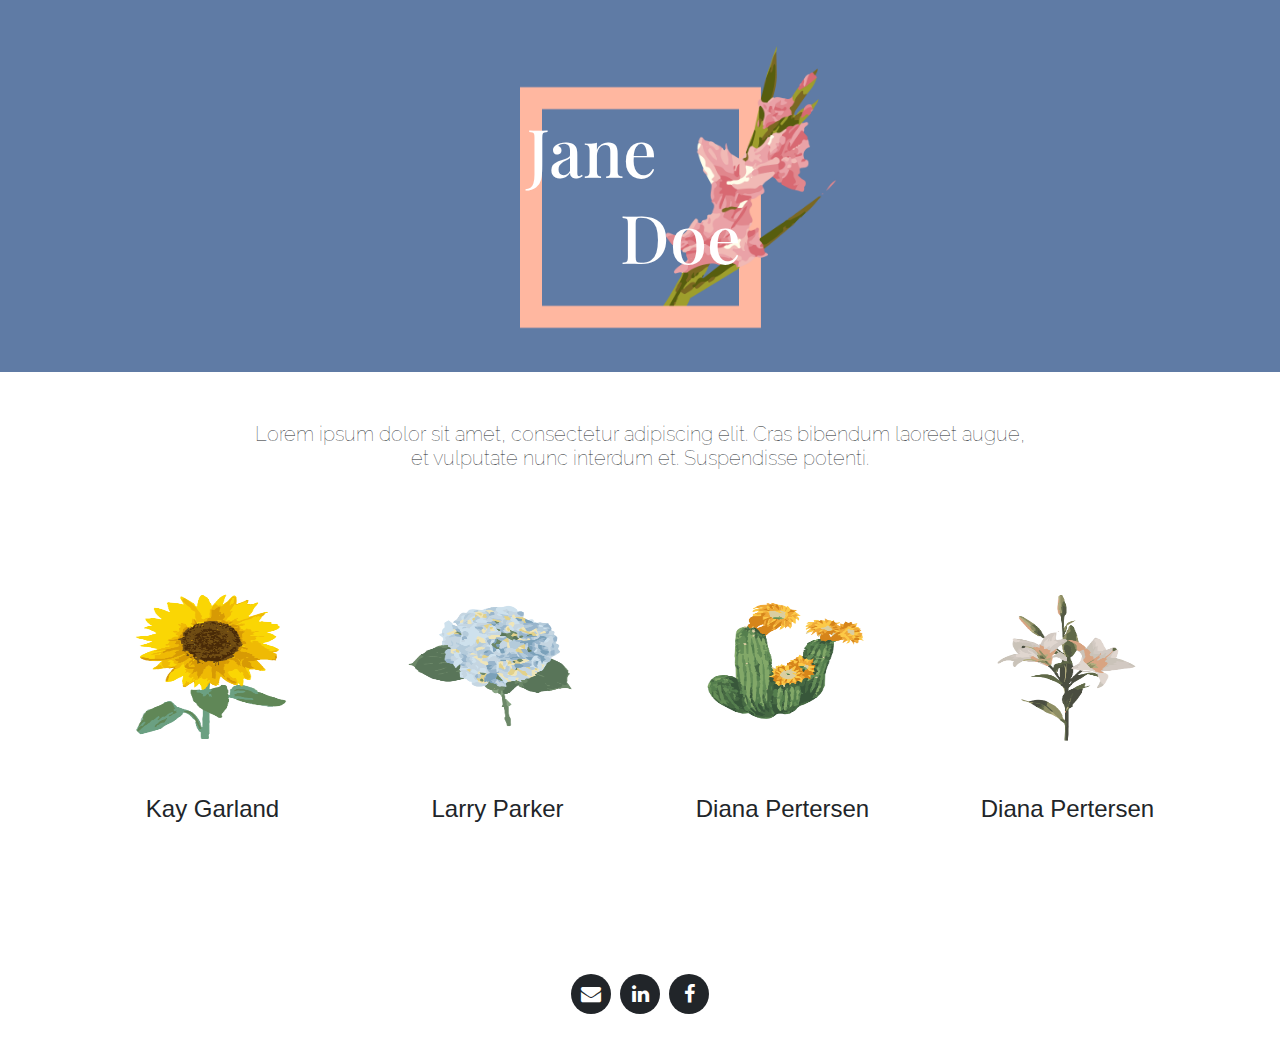
==== index.html @ bb67fc33 "home page struct" ====
<!DOCTYPE html>
<html lang="en">

  <head>

    <meta charset="utf-8">
    <meta name="viewport" content="width=device-width, initial-scale=1, shrink-to-fit=no">
    <meta name="description" content="">
    <meta name="author" content="">

    <title>Jane Doe</title>

    <!-- Bootstrap core CSS -->
    <link href="vendor/bootstrap/css/bootstrap.min.css" rel="stylesheet">

    <!-- Custom fonts for this template -->
    <link href="vendor/font-awesome/css/font-awesome.min.css" rel="stylesheet" type="text/css">
    <link href="https://fonts.googleapis.com/css?family=Raleway:300,400|Playfair+Display:400,700" rel ="stylesheet">

    <!-- Custom styles for this template -->
    <link href="css/main.css" rel="stylesheet">

  </head>

  <body id="page-top">

    <!-- Navigation
    <nav class="navbar navbar-expand-lg navbar-dark fixed-top" id="mainNav">
      <div class="container">
        <a class="navbar-brand js-scroll-trigger" href="#page-top">Shalandy Zhang</a>
        <button class="navbar-toggler navbar-toggler-right" type="button" data-toggle="collapse" data-target="#navbarResponsive" aria-controls="navbarResponsive" aria-expanded="false" aria-label="Toggle navigation">
          Menu
          <i class="fa fa-bars"></i>
        </button>
        <div class="collapse navbar-collapse" id="navbarResponsive">
          <ul class="navbar-nav text-uppercase ml-auto">
            <li class="nav-item">
              <a class="nav-link js-scroll-trigger" href="skills.html">Skills</a>
            </li>
            <li class="nav-item">
              <a class="nav-link js-scroll-trigger" href="#portfolio">Projects</a>
            </li>
            <li class="nav-item">
              <a class="nav-link js-scroll-trigger" href="#about">About</a>
            </li>
            <li class="nav-item">
              <a class="nav-link js-scroll-trigger" href="#team">Team</a>
            </li>
            <li class="nav-item">
              <a class="nav-link js-scroll-trigger" href="#contact">Contact</a>
            </li>
          </ul>
        </div>
      </div>
    </nav>
  -->

    <!-- Header -->
    <header class="masthead">
      <div class="container">
        <!--<div class="logo">
          <img class="img-fluid" src="img/mylogo.png" alt="">
        </div> -->
        <div class="intro-text flower_box home">
          <div class="intro-heading">Jane</div>
          <div class="intro-heading">&nbsp; &nbsp; &nbsp; &nbsp; &nbsp; &nbsp;Doe</div>
        </div>
      </div>
    </header>

    <!-- Main Nav -->
    <section id="main_nav">
      <div class="container">
        <div class="row">
          <div class="col-lg-12 text-center">
            <h3 class="section-subheading">Lorem ipsum dolor sit amet, consectetur adipiscing elit.
              Cras bibendum laoreet augue, </br> et vulputate nunc interdum et. Suspendisse potenti.</h3>
          </div>
        </div>
        <div class="row">
          <div class="col-sm-3">
            <div class="team-member">
              <img class="mx-auto rounded-circle" src="img/flower/about.png" alt="">
              <h4>Kay Garland</h4>
            </div>
          </div>
          <div class="col-sm-3">
            <div class="team-member">
              <img class="mx-auto rounded-circle" src="img/flower/projects.png" alt="">
              <h4>Larry Parker</h4>
            </div>
          </div>
          <div class="col-sm-3">
            <div class="team-member">
              <img class="mx-auto rounded-circle" src="img/flower/gallery.png" alt="">
              <h4>Diana Pertersen</h4>
            </div>
          </div>
          <div class="col-sm-3">
            <div class="team-member">
              <img class="mx-auto rounded-circle" src="img/flower/contact.png" alt="">
              <h4>Diana Pertersen</h4>
            </div>
          </div>
        </div>
      </div>
    </section>

    <!-- Footer Social -->
    <section>
      <div class="container">
        <div class="row">
          <div class="col-lg-12 text-center">
            <ul class="list-inline social-buttons">
              <li class="list-inline-item">
                <a href="mailto:shalandy@berkeley.edu?">
                  <i class="fa fa-envelope"></i>
                </a>
              </li>
              <li class="list-inline-item">
                <a href="https://www.linkedin.com/in/shalandy-zhang/">
                  <i class="fa fa-linkedin"></i>
                </a>
              </li>
              <li class="list-inline-item">
                <a href="https://www.facebook.com/shalandy.zhang">
                  <i class="fa fa-facebook"></i>
                </a>
              </li>
            </ul>
        </div>
      </div>
    </section>



    <!-- Bootstrap core JavaScript -->
    <script src="vendor/jquery/jquery.min.js"></script>
    <script src="vendor/bootstrap/js/bootstrap.bundle.min.js"></script>

    <!-- Plugin JavaScript -->
    <script src="vendor/jquery-easing/jquery.easing.min.js"></script>

    <!-- Custom scripts -->
    <script src="js/agency.min.js"></script>

  </body>

</html>
---- css/main.css ----
body {
  overflow-x: hidden; }

p {
  line-height: 1.75; }

a {
  color: #fed136; }
  a:hover {
    color: #fec503; }

.text-primary {
  color: #fed136 !important; }

h1,
h2,
h3,
h4,
h5,
h6 {
  font-weight: 70;
  font-family: 'Montserrat', 'Helvetica Neue', Helvetica, Arial, sans-serif; }

section {
  padding: 10px 0; }
  section h2.section-heading {
    font-size: 40px;
    margin-top: 0;
    font-family: 'Raleway', sans-serif;
    margin-bottom: 15px; }
  section h3.section-subheading {
    font-size: 20px;
    font-weight: 100;
    margin-bottom: 75px;
    text-transform: none;
    font-family: 'Raleway', sans-serif; }

@media (min-width: 768px) {
  section {
    padding: 50px 0; } }

.btn {
  font-family: 'Roboto', sans-serif;
  font-weight: 500; }

.btn-xl {
  font-size: 18px;
  padding: 20px 40px; }

.btn-med {
  font-size: 18px;
  padding: 20px 25px; }

.btn-primary {
  background-color: #fed136;
  border-color: #fed136; }
  .btn-primary:active, .btn-primary:focus, .btn-primary:hover {
    background-color: #fec810 !important;
    border-color: #fec810 !important;
    color: white; }
  .btn-primary:active, .btn-primary:focus {
    box-shadow: 0 0 0 0.2rem rgba(254, 209, 55, 0.5) !important; }

.btn-blue {
  background-color: #00c9c6;
  border-color: #00c9c6;
  color: white;}
  .btn-blue:active, .btn-blue:focus, .btn-blue:hover {
    background-color: #00b5b2 !important;
    border-color: #00b5b2 !important;
    color: white; }
  .btn-blue:active, .btn-bul:focus {
    box-shadow: 0 0 0 0.2rem rgba(254, 209, 55, 0.5) !important; }

::-moz-selection {
  background: #fed136;
  text-shadow: none; }

::selection {
  background: #fed136;
  text-shadow: none; }

img::selection {
  background: transparent; }

img::-moz-selection {
  background: transparent; }

body {
  -webkit-tap-highlight-color: #fed136; }

#mainNav {
  background-color: #c1dbea; }
  #mainNav .navbar-toggler {
    font-size: 14px;
    right: 0;
    padding: 13px;
    text-transform: uppercase;
    color: black;
    border: 0;
    background-color: #c1dbea;
    font-family: 'Montserrat', 'Helvetica Neue', Helvetica, Arial, sans-serif; }
  #mainNav .navbar-brand {
    color: black;
    font-family: 'Montserrat', 'Helvetica Neue', Helvetica, Arial, sans-serif; }
    #mainNav .navbar-brand.active, #mainNav .navbar-brand:active, #mainNav .navbar-brand:focus, #mainNav .navbar-brand:hover {
      color: white; }
  #mainNav .navbar-nav .nav-item .nav-link {
    font-size: 90%;
    font-weight: 400;
    padding: 0.75em 0;
    letter-spacing: 1px;
    color: black;
    font-family: 'Montserrat', 'Helvetica Neue', Helvetica, Arial, sans-serif; }
    #mainNav .navbar-nav .nav-item .nav-link.active, #mainNav .navbar-nav .nav-item .nav-link:hover {
      color: white; }

@media (min-width: 992px) {
  #mainNav {
    padding-top: 25px;
    padding-bottom: 25px;
    -webkit-transition: padding-top 0.3s, padding-bottom 0.3s;
    -moz-transition: padding-top 0.3s, padding-bottom 0.3s;
    transition: padding-top 0.3s, padding-bottom 0.3s;
    border: none;
    background-color: transparent; }
    #mainNav .navbar-brand {
      font-size: 1.75em;
      -webkit-transition: all 0.3s;
      -moz-transition: all 0.3s;
      transition: all 0.3s; }
    #mainNav .navbar-nav .nav-item .nav-link {
      padding: 1.5em 1.4em !important; }
    #mainNav.navbar-shrink {
      padding-top: 0;
      padding-bottom: 0;
      background-color: #c1dbea; }
      #mainNav.navbar-shrink .navbar-brand {
        font-size: 1.25em;
        padding: 12px 0; } }

header.masthead {
  text-align: center;
  color: white;
  background-color: #5F7BA5;
  /*background-image: url("../img/header-bg.jpg");*/
  background-repeat: no-repeat;
  background-attachment: scroll;
  background-position: center center;
  -webkit-background-size: cover;
  -moz-background-size: cover;
  -o-background-size: cover;
  background-size: cover; }
  header.masthead .logo {
    padding-top: 75px; }
  header.masthead .intro-text {
    padding-left: 50px;
    padding-right: 50px; }
    header.masthead .intro-text .intro-lead-in {
      background-color: white;
      font-size: 15px;
      font-weight: 300;
      line-height: 17px;
      margin-top: 20px;
      margin-bottom: 25px;
      font-family: 'Roboto', sans-serif; }
    header.masthead .intro-text .intro-heading {
      font-size: 25px;
      line-height: 50px;
      font-family: 'Playfair Display', serif;
      font-weight: 500;
      padding-right: 11rem;
      padding-top: 1rem; }

      @media (min-width: 768px) {
        header.masthead .logo {
          padding-left: 200px;
          padding-right: 200px;
          padding-top: 150px; }
        header.masthead .intro-text {
          padding-left: 150px;
          padding-right: 150px;
          padding-top: 80px;
          padding-bottom: 80px; }
          header.masthead .intro-text .intro-lead-in {
            font-size: 24px;
            line-height: 30px;
            margin-bottom: 25px;
            font-family: 'Roboto', sans-serif; }
          header.masthead .intro-text .intro-heading {
            font-size: 42px;
            line-height: 50px; }
          header.masthead .intro-text .social {
            padding: 25px 0;
            text-align: center;
            }
          }

@media (min-width: 1000px) {
  header.masthead .logo {
    padding-left: 200px;
    padding-right: 200px;
    padding-top: 150px; }
  header.masthead .intro-text {
    padding-top: 100px;
    padding-bottom: 100px;
    padding-left: 100px;
    padding-right: 100px; }
    header.masthead .intro-text .intro-lead-in {
      font-size: 24px;
      font-weight: 100px;
      line-height: 30px;
      margin-bottom: 25px;
      font-family: 'Roboto', sans-serif; }
    header.masthead .intro-text .intro-heading {
      font-size: 67px;
      line-height: 70px; }
    header.masthead .intro-text .social {
      padding: 25px 0;
      text-align: center;
      padding-right: 100px;
      }}

.flower_box {
  background-repeat: no-repeat;
  background-attachment: scroll;
  background-position: center center;
  background-size: 20rem;
  margin-left: 5rem;
}

.home  {
    background-image: url("../img/box/home.png");
}
#portfolio .portfolio-item {
  right: 0;
  margin: 0 0 15px; }
  #portfolio .portfolio-item .portfolio-link {
    position: relative;
    display: block;
    max-width: 400px;
    margin: 0 auto;
    cursor: pointer; }
    #portfolio .portfolio-item .portfolio-link .portfolio-hover {
      position: absolute;
      width: 100%;
      height: 100%;
      -webkit-transition: all ease 0.5s;
      -moz-transition: all ease 0.5s;
      transition: all ease 0.5s;
      opacity: 0;
      background: rgba(254, 209, 54, 0.9); }
      #portfolio .portfolio-item .portfolio-link .portfolio-hover:hover {
        opacity: 1; }
      #portfolio .portfolio-item .portfolio-link .portfolio-hover .portfolio-hover-content {
        font-size: 20px;
        position: absolute;
        top: 50%;
        width: 100%;
        height: 20px;
        margin-top: -12px;
        text-align: center;
        color: white; }
        #portfolio .portfolio-item .portfolio-link .portfolio-hover .portfolio-hover-content i {
          margin-top: -12px; }
        #portfolio .portfolio-item .portfolio-link .portfolio-hover .portfolio-hover-content h3,
        #portfolio .portfolio-item .portfolio-link .portfolio-hover .portfolio-hover-content h4 {
          margin: 0; }
  #portfolio .portfolio-item .portfolio-caption {
    max-width: 400px;
    margin: 0 auto;
    padding: 25px;
    text-align: center;
    background-color: #fff; }
    #portfolio .portfolio-item .portfolio-caption h4 {
      margin: 0;
      text-transform: none; }
    #portfolio .portfolio-item .portfolio-caption p {
      font-size: 16px;
      font-style: italic;
      margin: 0;
      font-family: 'Droid Serif', 'Helvetica Neue', Helvetica, Arial, sans-serif; }

#portfolio * {
  z-index: 2; }

@media (min-width: 767px) {
  #portfolio .portfolio-item {
    margin: 0 0 30px; } }

.portfolio-modal {
  padding-right: 0px !important; }
  .portfolio-modal .modal-dialog {
    margin: 1rem;
    max-width: 100vw; }
  .portfolio-modal .modal-content {
    padding: 100px 0;
    text-align: center; }
    .portfolio-modal .modal-content h2 {
      font-size: 3em;
      margin-bottom: 15px; }
    .portfolio-modal .modal-content p {
      margin-bottom: 30px; }
    .portfolio-modal .modal-content p.item-intro {
      font-size: 16px;
      font-style: italic;
      margin: 20px 0 30px;
      font-family: 'Droid Serif', 'Helvetica Neue', Helvetica, Arial, sans-serif; }
    .portfolio-modal .modal-content ul.list-inline {
      margin-top: 0;
      margin-bottom: 30px; }
    .portfolio-modal .modal-content img {
      margin-bottom: 30px; }
    .portfolio-modal .modal-content button {
      cursor: pointer; }
  .portfolio-modal .close-modal {
    position: absolute;
    top: 25px;
    right: 25px;
    width: 75px;
    height: 75px;
    cursor: pointer;
    background-color: transparent; }
    .portfolio-modal .close-modal:hover {
      opacity: 0.3; }
    .portfolio-modal .close-modal .lr {
      /* Safari and Chrome */
      z-index: 1051;
      width: 1px;
      height: 75px;
      margin-left: 35px;
      /* IE 9 */
      -webkit-transform: rotate(45deg);
      -ms-transform: rotate(45deg);
      transform: rotate(45deg);
      background-color: #212529; }
      .portfolio-modal .close-modal .lr .rl {
        /* Safari and Chrome */
        z-index: 1052;
        width: 1px;
        height: 75px;
        /* IE 9 */
        -webkit-transform: rotate(90deg);
        -ms-transform: rotate(90deg);
        transform: rotate(90deg);
        background-color: #212529; }

.timeline {
  position: relative;
  padding: 0;
  list-style: none; }
  .timeline:before {
    position: absolute;
    top: 0;
    bottom: 0;
    left: 40px;
    width: 2px;
    margin-left: -1.5px;
    content: '';
    background-color: #e9ecef; }
  .timeline > li {
    position: relative;
    min-height: 50px;
    margin-bottom: 50px; }
    .timeline > li:after, .timeline > li:before {
      display: table;
      content: ' '; }
    .timeline > li:after {
      clear: both; }
    .timeline > li .timeline-panel {
      position: relative;
      float: right;
      width: 100%;
      padding: 0 20px 0 100px;
      text-align: left; }
      .timeline > li .timeline-panel:before {
        right: auto;
        left: -15px;
        border-right-width: 15px;
        border-left-width: 0; }
      .timeline > li .timeline-panel:after {
        right: auto;
        left: -14px;
        border-right-width: 14px;
        border-left-width: 0; }
    .timeline > li .timeline-image {
      position: absolute;
      z-index: 100;
      left: 0;
      width: 80px;
      height: 80px;
      margin-left: 0;
      text-align: center;
      color: white;
      border: 7px solid #e9ecef;
      border-radius: 100%;
      background-color: #fed136; }
      .timeline > li .timeline-image h4 {
        font-size: 10px;
        line-height: 14px;
        margin-top: 12px; }
    .timeline > li.timeline-inverted > .timeline-panel {
      float: right;
      padding: 0 20px 0 100px;
      text-align: left; }
      .timeline > li.timeline-inverted > .timeline-panel:before {
        right: auto;
        left: -15px;
        border-right-width: 15px;
        border-left-width: 0; }
      .timeline > li.timeline-inverted > .timeline-panel:after {
        right: auto;
        left: -14px;
        border-right-width: 14px;
        border-left-width: 0; }
    .timeline > li:last-child {
      margin-bottom: 0; }
  .timeline .timeline-heading h4 {
    margin-top: 0;
    color: inherit; }
    .timeline .timeline-heading h4.subheading {
      text-transform: none; }
  .timeline .timeline-body > ul,
  .timeline .timeline-body > p {
    margin-bottom: 0; }

@media (min-width: 768px) {
  .timeline:before {
    left: 50%; }
  .timeline > li {
    min-height: 100px;
    margin-bottom: 100px; }
    .timeline > li .timeline-panel {
      float: left;
      width: 41%;
      padding: 0 20px 20px 30px;
      text-align: right; }
    .timeline > li .timeline-image {
      left: 50%;
      width: 100px;
      height: 100px;
      margin-left: -50px; }
      .timeline > li .timeline-image h4 {
        font-size: 13px;
        line-height: 18px;
        margin-top: 16px; }
    .timeline > li.timeline-inverted > .timeline-panel {
      float: right;
      padding: 0 30px 20px 20px;
      text-align: left; } }

@media (min-width: 992px) {
  .timeline > li {
    min-height: 150px; }
    .timeline > li .timeline-panel {
      padding: 0 20px 20px; }
    .timeline > li .timeline-image {
      width: 150px;
      height: 150px;
      margin-left: -75px; }
      .timeline > li .timeline-image h4 {
        font-size: 18px;
        line-height: 26px;
        margin-top: 30px; }
    .timeline > li.timeline-inverted > .timeline-panel {
      padding: 0 20px 20px; } }

@media (min-width: 1200px) {
  .timeline > li {
    min-height: 170px; }
    .timeline > li .timeline-panel {
      padding: 0 20px 20px 100px; }
    .timeline > li .timeline-image {
      width: 170px;
      height: 170px;
      margin-left: -85px; }
      .timeline > li .timeline-image h4 {
        margin-top: 40px; }
    .timeline > li.timeline-inverted > .timeline-panel {
      padding: 0 100px 20px 20px; } }

.team-member {
  margin-bottom: 50px;
  text-align: center; }
  .team-member img {
    width: 225px;
    height: 225px;
    border: 7px solid #fff; }
  .team-member h4 {
    margin-top: 25px;
    margin-bottom: 0;
    text-transform: none; }
  .team-member p {
    margin-top: 0; }

section#contact {
  background-color: #c1dbea;
  /*background-image: url("../img/map-image.png"); */
  background-repeat: no-repeat;
  background-position: center; }
  section#contact .section-heading {
    color: #fff; }
  section#contact .form-group {
    margin-bottom: 25px; }
    section#contact .form-group input,
    section#contact .form-group textarea {
      padding: 20px; }
    section#contact .form-group input.form-control {
      height: auto; }
    section#contact .form-group textarea.form-control {
      height: 248px; }
  section#contact .form-control:focus {
    border-color: #fed136;
    box-shadow: none; }
  section#contact ::-webkit-input-placeholder {
    font-weight: 700;
    color: #ced4da;
    font-family: 'Montserrat', 'Helvetica Neue', Helvetica, Arial, sans-serif; }
  section#contact :-moz-placeholder {
    font-weight: 700;
    color: #ced4da;
    /* Firefox 18- */
    font-family: 'Montserrat', 'Helvetica Neue', Helvetica, Arial, sans-serif; }
  section#contact ::-moz-placeholder {
    font-weight: 700;
    color: #ced4da;
    /* Firefox 19+ */
    font-family: 'Montserrat', 'Helvetica Neue', Helvetica, Arial, sans-serif; }
  section#contact :-ms-input-placeholder {
    font-weight: 700;
    color: #ced4da;
    font-family: 'Montserrat', 'Helvetica Neue', Helvetica, Arial, sans-serif; }

footer {
  padding: 25px 0;
  text-align: center; }
  footer span.copyright {
    font-size: 90%;
    line-height: 40px;
    text-transform: none;
    font-family: 'Montserrat', 'Helvetica Neue', Helvetica, Arial, sans-serif; }
  footer ul.quicklinks {
    font-size: 90%;
    line-height: 40px;
    margin-bottom: 0;
    text-transform: none;
    font-family: 'Montserrat', 'Helvetica Neue', Helvetica, Arial, sans-serif; }

ul.social-buttons {
  margin-bottom: 0; }
  ul.social-buttons li a {
    font-size: 20px;
    line-height: 40px;
    display: block;
    width: 40px;
    height: 40px;
    -webkit-transition: all 0.3s;
    -moz-transition: all 0.3s;
    transition: all 0.3s;
    color: white;
    border-radius: 100%;
    outline: none;
    background-color: #212529; }
    ul.social-buttons li a:active, ul.social-buttons li a:focus, ul.social-buttons li a:hover {
      background-color: #fed136; }
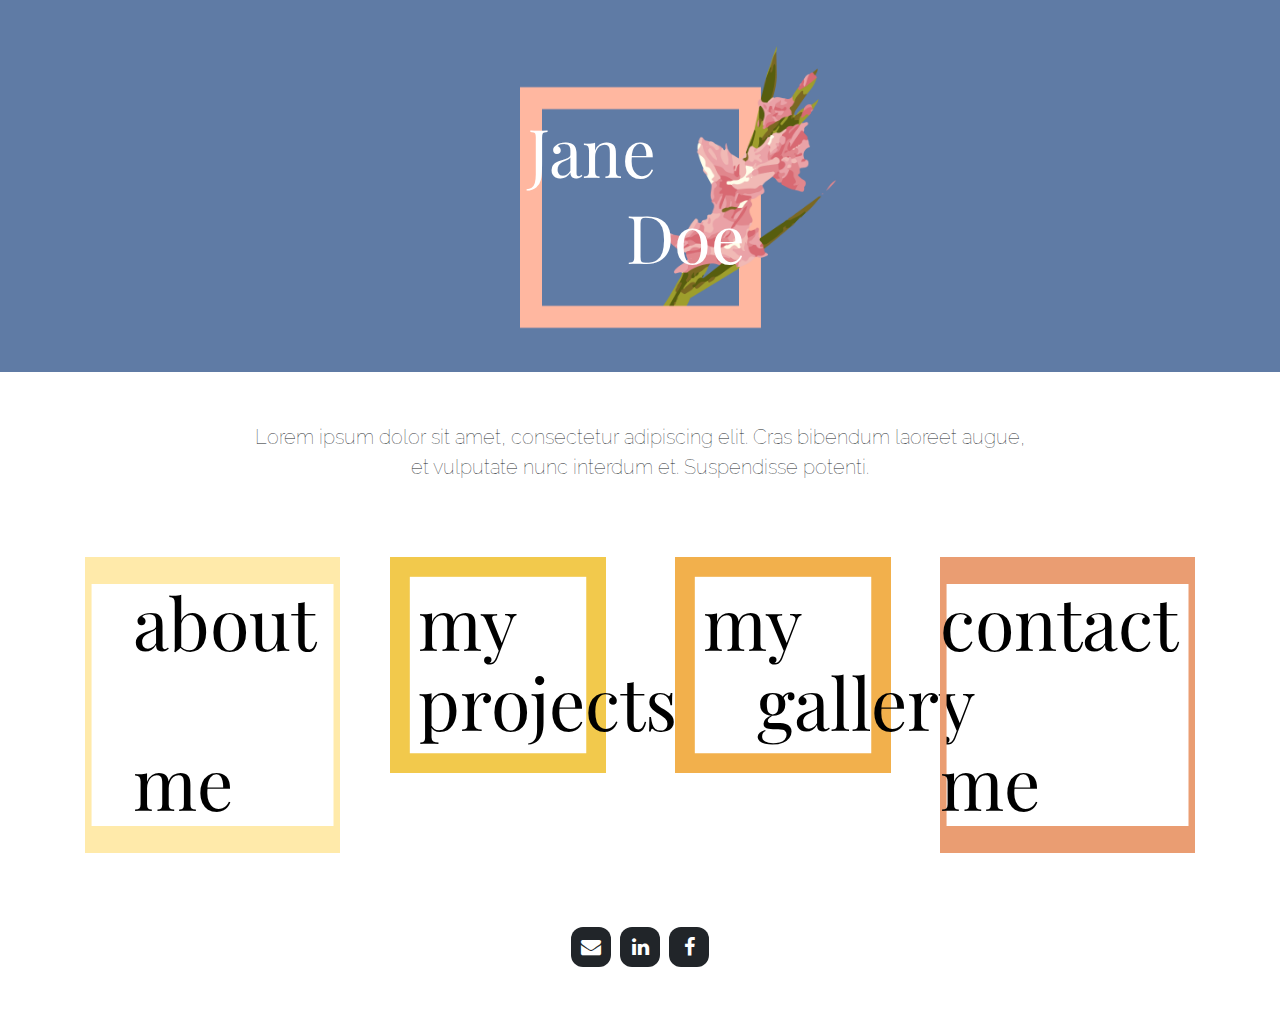
==== commit 7096c1b5: "flower hover in home" ====
--- a/index.html
+++ b/index.html
@@ -24,37 +24,6 @@
 
   <body id="page-top">
 
-    <!-- Navigation
-    <nav class="navbar navbar-expand-lg navbar-dark fixed-top" id="mainNav">
-      <div class="container">
-        <a class="navbar-brand js-scroll-trigger" href="#page-top">Shalandy Zhang</a>
-        <button class="navbar-toggler navbar-toggler-right" type="button" data-toggle="collapse" data-target="#navbarResponsive" aria-controls="navbarResponsive" aria-expanded="false" aria-label="Toggle navigation">
-          Menu
-          <i class="fa fa-bars"></i>
-        </button>
-        <div class="collapse navbar-collapse" id="navbarResponsive">
-          <ul class="navbar-nav text-uppercase ml-auto">
-            <li class="nav-item">
-              <a class="nav-link js-scroll-trigger" href="skills.html">Skills</a>
-            </li>
-            <li class="nav-item">
-              <a class="nav-link js-scroll-trigger" href="#portfolio">Projects</a>
-            </li>
-            <li class="nav-item">
-              <a class="nav-link js-scroll-trigger" href="#about">About</a>
-            </li>
-            <li class="nav-item">
-              <a class="nav-link js-scroll-trigger" href="#team">Team</a>
-            </li>
-            <li class="nav-item">
-              <a class="nav-link js-scroll-trigger" href="#contact">Contact</a>
-            </li>
-          </ul>
-        </div>
-      </div>
-    </nav>
-  -->
-
     <!-- Header -->
     <header class="masthead">
       <div class="container">
@@ -79,35 +48,49 @@
         </div>
         <div class="row">
           <div class="col-sm-3">
-            <div class="team-member">
-              <img class="mx-auto rounded-circle" src="img/flower/about.png" alt="">
-              <h4>Kay Garland</h4>
+            <div class="nav-box">
+              <div class="link nabout">
+                <div class="flowerhover fabout">
+                <a href="about.html">
+                 about</br>
+                  &nbsp;&nbsp;&nbsp;&nbsp;&nbsp;&nbsp; me
+                </a>
+                </div>
+              </div>
             </div>
           </div>
           <div class="col-sm-3">
-            <div class="team-member">
-              <img class="mx-auto rounded-circle" src="img/flower/projects.png" alt="">
-              <h4>Larry Parker</h4>
+            <div class="nav-box">
+              <div class="link nprojects">
+                <div class="flowerhover fprojects">
+                <a href="projects.html">my </br> projects</a>
+              </div>
+              </div>
             </div>
           </div>
           <div class="col-sm-3">
-            <div class="team-member">
-              <img class="mx-auto rounded-circle" src="img/flower/gallery.png" alt="">
-              <h4>Diana Pertersen</h4>
+            <div class="nav-box">
+              <div class="link ngallery">
+                <div class="flowerhover fgallery">
+                <a href="gallery.html">my&nbsp; &nbsp;&nbsp;&nbsp;gallery</a>
+              </div>
+              </div>
             </div>
           </div>
           <div class="col-sm-3">
-            <div class="team-member">
-              <img class="mx-auto rounded-circle" src="img/flower/contact.png" alt="">
-              <h4>Diana Pertersen</h4>
+            <div class="nav-box">
+              <div class="link ncontact">
+                <div class="flowerhover fcontact">
+                <a href="contact.html">contact</br> &nbsp; &nbsp;&nbsp;&nbsp;&nbsp;&nbsp;&nbsp; me</a>
+              </div>
+              </div>
+            </div>
             </div>
           </div>
         </div>
-      </div>
-    </section>
+      </div> </br>
 
     <!-- Footer Social -->
-    <section>
       <div class="container">
         <div class="row">
           <div class="col-lg-12 text-center">
--- a/css/main.css
+++ b/css/main.css
@@ -24,7 +24,7 @@
   font-family: 'Montserrat', 'Helvetica Neue', Helvetica, Arial, sans-serif; }
 
 section {
-  padding: 10px 0; }
+  padding: 20px 20px; }
   section h2.section-heading {
     font-size: 40px;
     margin-top: 0;
@@ -32,6 +32,7 @@
     margin-bottom: 15px; }
   section h3.section-subheading {
     font-size: 20px;
+    line-height: 30px;
     font-weight: 100;
     margin-bottom: 75px;
     text-transform: none;
@@ -63,17 +64,6 @@
   .btn-primary:active, .btn-primary:focus {
     box-shadow: 0 0 0 0.2rem rgba(254, 209, 55, 0.5) !important; }
 
-.btn-blue {
-  background-color: #00c9c6;
-  border-color: #00c9c6;
-  color: white;}
-  .btn-blue:active, .btn-blue:focus, .btn-blue:hover {
-    background-color: #00b5b2 !important;
-    border-color: #00b5b2 !important;
-    color: white; }
-  .btn-blue:active, .btn-bul:focus {
-    box-shadow: 0 0 0 0.2rem rgba(254, 209, 55, 0.5) !important; }
-
 ::-moz-selection {
   background: #fed136;
   text-shadow: none; }
@@ -90,56 +80,6 @@
 
 body {
   -webkit-tap-highlight-color: #fed136; }
-
-#mainNav {
-  background-color: #c1dbea; }
-  #mainNav .navbar-toggler {
-    font-size: 14px;
-    right: 0;
-    padding: 13px;
-    text-transform: uppercase;
-    color: black;
-    border: 0;
-    background-color: #c1dbea;
-    font-family: 'Montserrat', 'Helvetica Neue', Helvetica, Arial, sans-serif; }
-  #mainNav .navbar-brand {
-    color: black;
-    font-family: 'Montserrat', 'Helvetica Neue', Helvetica, Arial, sans-serif; }
-    #mainNav .navbar-brand.active, #mainNav .navbar-brand:active, #mainNav .navbar-brand:focus, #mainNav .navbar-brand:hover {
-      color: white; }
-  #mainNav .navbar-nav .nav-item .nav-link {
-    font-size: 90%;
-    font-weight: 400;
-    padding: 0.75em 0;
-    letter-spacing: 1px;
-    color: black;
-    font-family: 'Montserrat', 'Helvetica Neue', Helvetica, Arial, sans-serif; }
-    #mainNav .navbar-nav .nav-item .nav-link.active, #mainNav .navbar-nav .nav-item .nav-link:hover {
-      color: white; }
-
-@media (min-width: 992px) {
-  #mainNav {
-    padding-top: 25px;
-    padding-bottom: 25px;
-    -webkit-transition: padding-top 0.3s, padding-bottom 0.3s;
-    -moz-transition: padding-top 0.3s, padding-bottom 0.3s;
-    transition: padding-top 0.3s, padding-bottom 0.3s;
-    border: none;
-    background-color: transparent; }
-    #mainNav .navbar-brand {
-      font-size: 1.75em;
-      -webkit-transition: all 0.3s;
-      -moz-transition: all 0.3s;
-      transition: all 0.3s; }
-    #mainNav .navbar-nav .nav-item .nav-link {
-      padding: 1.5em 1.4em !important; }
-    #mainNav.navbar-shrink {
-      padding-top: 0;
-      padding-bottom: 0;
-      background-color: #c1dbea; }
-      #mainNav.navbar-shrink .navbar-brand {
-        font-size: 1.25em;
-        padding: 12px 0; } }
 
 header.masthead {
   text-align: center;
@@ -153,8 +93,18 @@
   -moz-background-size: cover;
   -o-background-size: cover;
   background-size: cover; }
-  header.masthead .logo {
-    padding-top: 75px; }
+  header.masthead .darkblue {
+    background-color: #486A90;
+  }
+  header.masthead .darkerblue {
+    background-color: #344D6B;
+  }
+  header.masthead .seablue {
+    background-color: #255D6E;
+  }
+  header.masthead .mint {
+    background-color: #77B09C;
+  }
   header.masthead .intro-text {
     padding-left: 50px;
     padding-right: 50px; }
@@ -170,15 +120,11 @@
       font-size: 25px;
       line-height: 50px;
       font-family: 'Playfair Display', serif;
-      font-weight: 500;
+      font-weight: 400;
       padding-right: 11rem;
       padding-top: 1rem; }
 
       @media (min-width: 768px) {
-        header.masthead .logo {
-          padding-left: 200px;
-          padding-right: 200px;
-          padding-top: 150px; }
         header.masthead .intro-text {
           padding-left: 150px;
           padding-right: 150px;
@@ -199,10 +145,6 @@
           }
 
 @media (min-width: 1000px) {
-  header.masthead .logo {
-    padding-left: 200px;
-    padding-right: 200px;
-    padding-top: 150px; }
   header.masthead .intro-text {
     padding-top: 100px;
     padding-bottom: 100px;
@@ -234,6 +176,32 @@
 .home  {
     background-image: url("../img/box/home.png");
 }
+
+.about  {
+    background-image: url("../img/flowerbox/about.png");
+    background-size: 16rem;
+    margin-left: 1rem;
+}
+
+.projects  {
+    background-image: url("../img/flowerbox/projects.png");
+    background-size: 16rem;
+    margin-left: 3rem;
+}
+
+.gallery  {
+    background-image: url("../img/flowerbox/gallery.png");
+    background-size: 16rem;
+    margin-left: 3rem;
+}
+
+.contact  {
+    background-image: url("../img/flowerbox/contact.png");
+    background-size: 19rem;
+    margin-left: 4rem;
+}
+
+
 #portfolio .portfolio-item {
   right: 0;
   margin: 0 0 15px; }
@@ -347,191 +315,101 @@
         transform: rotate(90deg);
         background-color: #212529; }
 
-.timeline {
-  position: relative;
-  padding: 0;
-  list-style: none; }
-  .timeline:before {
-    position: absolute;
-    top: 0;
-    bottom: 0;
-    left: 40px;
-    width: 2px;
-    margin-left: -1.5px;
-    content: '';
-    background-color: #e9ecef; }
-  .timeline > li {
-    position: relative;
-    min-height: 50px;
-    margin-bottom: 50px; }
-    .timeline > li:after, .timeline > li:before {
-      display: table;
-      content: ' '; }
-    .timeline > li:after {
-      clear: both; }
-    .timeline > li .timeline-panel {
-      position: relative;
-      float: right;
-      width: 100%;
-      padding: 0 20px 0 100px;
-      text-align: left; }
-      .timeline > li .timeline-panel:before {
-        right: auto;
-        left: -15px;
-        border-right-width: 15px;
-        border-left-width: 0; }
-      .timeline > li .timeline-panel:after {
-        right: auto;
-        left: -14px;
-        border-right-width: 14px;
-        border-left-width: 0; }
-    .timeline > li .timeline-image {
-      position: absolute;
-      z-index: 100;
-      left: 0;
-      width: 80px;
-      height: 80px;
-      margin-left: 0;
-      text-align: center;
+/*squashed at 992px*/
+
+.nav-box {
+  margin-bottom: 50px;
+  background-attachment: scroll;
+}
+  .nav-box img {
+    width: 200px;
+    height: 100%; }
+  .nav-box a {
+    font-family: 'Playfair Display', serif;
+    font-size: 4.5rem;
+    font-weight: 100;
+    color: black;
+    text-decoration: none;
+    line-height: 5rem;
+  }
+  .nav-box h4 {
+    text-align: center;
+    line-height: 4rem;
+  }
+  .nav-box .link {
+    text-align: left;
+    background-repeat: no-repeat;
+    padding-top: 1.5rem;
+    padding-bottom: 2rem;
+    padding-left: 3rem;
+    background-size: auto 100%;
+    background-position: center center;
+  }
+  .nav-box .nabout {
+    background-image: url("../img/box/about.png"); }
+  .nav-box .nprojects {
+    background-image: url("../img/box/projects.png"); }
+  .nav-box .ngallery {
+    background-image: url("../img/box/gallery.png"); }
+  .nav-box .ncontact {
+    background-image: url("../img/box/contact.png");
+    padding-left: 0rem;}
+
+.flowerhover {
+  background-color: transparent;
+}
+.flowerhover:hover {
+  background-attachment: scroll;
+  background-repeat: no-repeat;
+  background-position: center center;
+  padding-right: 2rem;
+  background-size: auto 20rem;
+  opacity: 0.9; }
+.flowerhover.fabout {
+  background-color: transparent; }
+.flowerhover.fabout:hover {
+  background-image: url("../img/flower/about.png"); }
+.flowerhover.fprojects {
+  background-color: transparent; }
+.flowerhover.fprojects:hover {
+  background-image: url("../img/flower/projects.png");
+  background-size: auto 17rem; }
+.flowerhover.fgallery {
+  background-color: transparent; }
+.flowerhover.fgallery:hover {
+  background-image: url("../img/flower/gallery.png"); }
+.flowerhover.fcontact {
+  background-color: transparent; }
+.flowerhover.fcontact:hover {
+  background-image: url("../img/flower/contact.png");}
+
+.sidelink {
+  font-size: 2rem;
+  font-family: 'Raleway', sans-serif;
+  font-weight: 300;
+  line-height: 4rem;
+}
+  .sidelink a {
       color: white;
-      border: 7px solid #e9ecef;
-      border-radius: 100%;
-      background-color: #fed136; }
-      .timeline > li .timeline-image h4 {
-        font-size: 10px;
-        line-height: 14px;
-        margin-top: 12px; }
-    .timeline > li.timeline-inverted > .timeline-panel {
-      float: right;
-      padding: 0 20px 0 100px;
-      text-align: left; }
-      .timeline > li.timeline-inverted > .timeline-panel:before {
-        right: auto;
-        left: -15px;
-        border-right-width: 15px;
-        border-left-width: 0; }
-      .timeline > li.timeline-inverted > .timeline-panel:after {
-        right: auto;
-        left: -14px;
-        border-right-width: 14px;
-        border-left-width: 0; }
-    .timeline > li:last-child {
-      margin-bottom: 0; }
-  .timeline .timeline-heading h4 {
-    margin-top: 0;
-    color: inherit; }
-    .timeline .timeline-heading h4.subheading {
-      text-transform: none; }
-  .timeline .timeline-body > ul,
-  .timeline .timeline-body > p {
-    margin-bottom: 0; }
-
-@media (min-width: 768px) {
-  .timeline:before {
-    left: 50%; }
-  .timeline > li {
-    min-height: 100px;
-    margin-bottom: 100px; }
-    .timeline > li .timeline-panel {
-      float: left;
-      width: 41%;
-      padding: 0 20px 20px 30px;
-      text-align: right; }
-    .timeline > li .timeline-image {
-      left: 50%;
-      width: 100px;
-      height: 100px;
-      margin-left: -50px; }
-      .timeline > li .timeline-image h4 {
-        font-size: 13px;
-        line-height: 18px;
-        margin-top: 16px; }
-    .timeline > li.timeline-inverted > .timeline-panel {
-      float: right;
-      padding: 0 30px 20px 20px;
-      text-align: left; } }
-
-@media (min-width: 992px) {
-  .timeline > li {
-    min-height: 150px; }
-    .timeline > li .timeline-panel {
-      padding: 0 20px 20px; }
-    .timeline > li .timeline-image {
-      width: 150px;
-      height: 150px;
-      margin-left: -75px; }
-      .timeline > li .timeline-image h4 {
-        font-size: 18px;
-        line-height: 26px;
-        margin-top: 30px; }
-    .timeline > li.timeline-inverted > .timeline-panel {
-      padding: 0 20px 20px; } }
-
-@media (min-width: 1200px) {
-  .timeline > li {
-    min-height: 170px; }
-    .timeline > li .timeline-panel {
-      padding: 0 20px 20px 100px; }
-    .timeline > li .timeline-image {
-      width: 170px;
-      height: 170px;
-      margin-left: -85px; }
-      .timeline > li .timeline-image h4 {
-        margin-top: 40px; }
-    .timeline > li.timeline-inverted > .timeline-panel {
-      padding: 0 100px 20px 20px; } }
-
-.team-member {
-  margin-bottom: 50px;
-  text-align: center; }
-  .team-member img {
-    width: 225px;
-    height: 225px;
-    border: 7px solid #fff; }
-  .team-member h4 {
-    margin-top: 25px;
-    margin-bottom: 0;
-    text-transform: none; }
-  .team-member p {
-    margin-top: 0; }
-
-section#contact {
-  background-color: #c1dbea;
-  /*background-image: url("../img/map-image.png"); */
-  background-repeat: no-repeat;
-  background-position: center; }
-  section#contact .section-heading {
-    color: #fff; }
-  section#contact .form-group {
-    margin-bottom: 25px; }
-    section#contact .form-group input,
-    section#contact .form-group textarea {
-      padding: 20px; }
-    section#contact .form-group input.form-control {
-      height: auto; }
-    section#contact .form-group textarea.form-control {
-      height: 248px; }
-  section#contact .form-control:focus {
-    border-color: #fed136;
-    box-shadow: none; }
-  section#contact ::-webkit-input-placeholder {
-    font-weight: 700;
-    color: #ced4da;
-    font-family: 'Montserrat', 'Helvetica Neue', Helvetica, Arial, sans-serif; }
-  section#contact :-moz-placeholder {
-    font-weight: 700;
-    color: #ced4da;
-    /* Firefox 18- */
-    font-family: 'Montserrat', 'Helvetica Neue', Helvetica, Arial, sans-serif; }
-  section#contact ::-moz-placeholder {
-    font-weight: 700;
-    color: #ced4da;
-    /* Firefox 19+ */
-    font-family: 'Montserrat', 'Helvetica Neue', Helvetica, Arial, sans-serif; }
-  section#contact :-ms-input-placeholder {
-    font-weight: 700;
-    color: #ced4da;
-    font-family: 'Montserrat', 'Helvetica Neue', Helvetica, Arial, sans-serif; }
+  }
+
+.galalign {
+  text-align: center;
+  padding: 2rem;
+  padding-bottom: 5rem;
+}
+
+.social_icon {
+  padding: 3rem;
+  text-align: center;
+  display: flex;
+  justify-content: center;
+}
+  .social_icon img {
+    display: block;
+    margin: auto;
+    width: 90%;
+  }
 
 footer {
   padding: 25px 0;
@@ -560,7 +438,7 @@
     -moz-transition: all 0.3s;
     transition: all 0.3s;
     color: white;
-    border-radius: 100%;
+    border-radius: 30%;
     outline: none;
     background-color: #212529; }
     ul.social-buttons li a:active, ul.social-buttons li a:focus, ul.social-buttons li a:hover {
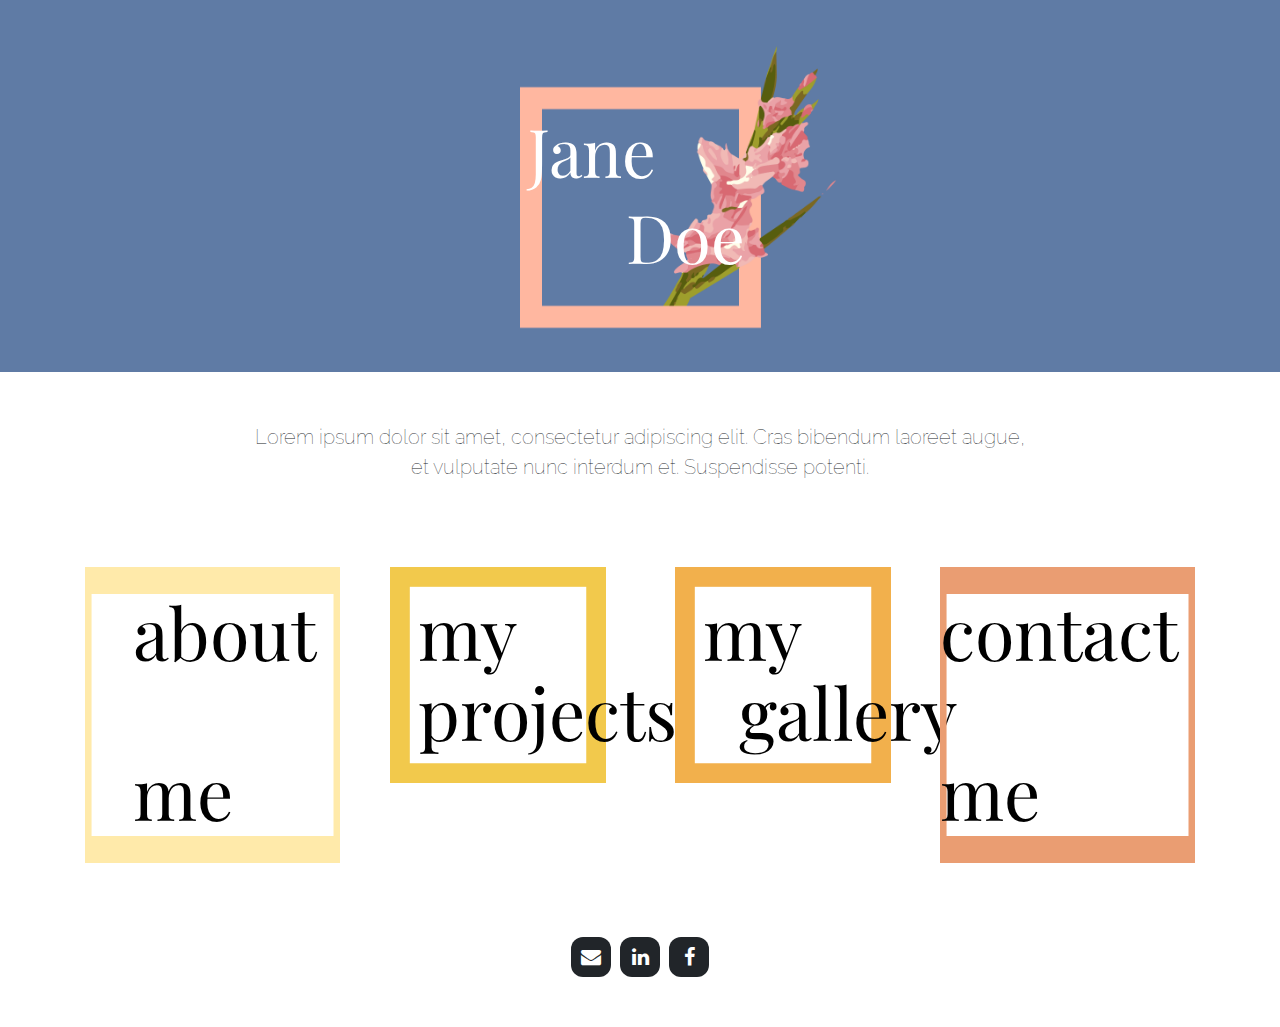
==== commit 08dea2be: "content responsiveness" ====
--- a/index.html
+++ b/index.html
@@ -72,7 +72,7 @@
             <div class="nav-box">
               <div class="link ngallery">
                 <div class="flowerhover fgallery">
-                <a href="gallery.html">my&nbsp; &nbsp;&nbsp;&nbsp;gallery</a>
+                <a href="gallery.html">my</br>&nbsp;&nbsp;gallery</a>
               </div>
               </div>
             </div>
--- a/css/main.css
+++ b/css/main.css
@@ -31,16 +31,30 @@
     font-family: 'Raleway', sans-serif;
     margin-bottom: 15px; }
   section h3.section-subheading {
+    font-size: 12px;
+    line-height: 18px;
+    font-weight: 100;
+    margin-bottom: 30px;
+    text-transform: none;
+    font-family: 'Raleway', sans-serif; }
+
+@media (min-width: 768px) {
+  section {
+    padding: 50px 0; }
+  section h3.section-subheading {
+    font-size: 16px;
+    line-height: 24px;
+    margin-bottom: 50px;
+    }}
+
+@media (min-width: 1000px) {
+  section {
+    padding: 50px 0; }
+  section h3.section-subheading {
     font-size: 20px;
     line-height: 30px;
-    font-weight: 100;
     margin-bottom: 75px;
-    text-transform: none;
-    font-family: 'Raleway', sans-serif; }
-
-@media (min-width: 768px) {
-  section {
-    padding: 50px 0; } }
+    }}
 
 .btn {
   font-family: 'Roboto', sans-serif;
@@ -106,38 +120,31 @@
     background-color: #77B09C;
   }
   header.masthead .intro-text {
-    padding-left: 50px;
-    padding-right: 50px; }
-    header.masthead .intro-text .intro-lead-in {
-      background-color: white;
-      font-size: 15px;
-      font-weight: 300;
-      line-height: 17px;
-      margin-top: 20px;
-      margin-bottom: 25px;
-      font-family: 'Roboto', sans-serif; }
+    padding: 50px;
+    padding-left: 4rem;}
     header.masthead .intro-text .intro-heading {
       font-size: 25px;
-      line-height: 50px;
+      line-height: 30px;
       font-family: 'Playfair Display', serif;
       font-weight: 400;
       padding-right: 11rem;
       padding-top: 1rem; }
 
+      @media (min-width: 443px) {
+        header.masthead .intro-text {
+          padding: 50px;
+          padding-left: 8rem;}
+      }
+
       @media (min-width: 768px) {
         header.masthead .intro-text {
-          padding-left: 150px;
+          padding-left: 155px;
           padding-right: 150px;
           padding-top: 80px;
           padding-bottom: 80px; }
-          header.masthead .intro-text .intro-lead-in {
-            font-size: 24px;
-            line-height: 30px;
-            margin-bottom: 25px;
-            font-family: 'Roboto', sans-serif; }
           header.masthead .intro-text .intro-heading {
-            font-size: 42px;
-            line-height: 50px; }
+            font-size: 45px;
+            line-height: 52px; }
           header.masthead .intro-text .social {
             padding: 25px 0;
             text-align: center;
@@ -150,12 +157,6 @@
     padding-bottom: 100px;
     padding-left: 100px;
     padding-right: 100px; }
-    header.masthead .intro-text .intro-lead-in {
-      font-size: 24px;
-      font-weight: 100px;
-      line-height: 30px;
-      margin-bottom: 25px;
-      font-family: 'Roboto', sans-serif; }
     header.masthead .intro-text .intro-heading {
       font-size: 67px;
       line-height: 70px; }
@@ -169,9 +170,21 @@
   background-repeat: no-repeat;
   background-attachment: scroll;
   background-position: center center;
+  background-size: 10rem;
+  margin-left: 2rem;
+}
+
+@media (min-width: 768px) {
+  .flower_box {
+  background-size: 15rem;
+  margin-left: 4rem;
+}}
+
+@media (min-width: 1000px) {
+  .flower_box {
   background-size: 20rem;
   margin-left: 5rem;
-}
+}}
 
 .home  {
     background-image: url("../img/box/home.png");
@@ -179,9 +192,20 @@
 
 .about  {
     background-image: url("../img/flowerbox/about.png");
-    background-size: 16rem;
+    background-size: 10rem;
     margin-left: 1rem;
 }
+
+@media (min-width: 768px) {
+  .about {
+  background-size: 13rem;
+}}
+
+@media (min-width: 1000px) {
+  .about {
+  background-size: 16rem;
+
+}}
 
 .projects  {
     background-image: url("../img/flowerbox/projects.png");
@@ -318,15 +342,16 @@
 /*squashed at 992px*/
 
 .nav-box {
-  margin-bottom: 50px;
+  margin-top: 10px;
+  margin-bottom: 30px;
   background-attachment: scroll;
+  text-align: center;
 }
   .nav-box img {
-    width: 200px;
-    height: 100%; }
+    width: 30%; }
   .nav-box a {
     font-family: 'Playfair Display', serif;
-    font-size: 4.5rem;
+    font-size: 3rem;
     font-weight: 100;
     color: black;
     text-decoration: none;
@@ -337,11 +362,11 @@
     line-height: 4rem;
   }
   .nav-box .link {
-    text-align: left;
+    text-align: center;
     background-repeat: no-repeat;
     padding-top: 1.5rem;
     padding-bottom: 2rem;
-    padding-left: 3rem;
+    padding-right: 1rem;
     background-size: auto 100%;
     background-position: center center;
   }
@@ -354,6 +379,51 @@
   .nav-box .ncontact {
     background-image: url("../img/box/contact.png");
     padding-left: 0rem;}
+
+@media (min-width: 768px) {
+  .nav-box {
+    margin-bottom: 50px;
+  }
+    .nav-box img {
+      width: 15rem; }
+    .nav-box a {
+      font-size: 3rem;
+      line-height: 3.5rem;
+    }
+    .nav-box .link {
+      text-align: left;
+      padding-top: 1.5rem;
+      padding-bottom: 2rem;
+      padding-left: 2rem;
+      padding-right: 0;
+      background-size: auto 100%;
+    }
+    .nav-box .ncontact {
+      padding-left: 0rem;}
+}
+
+@media (min-width: 1000px) {
+  .nav-box {
+    margin-bottom: 50px;
+  }
+    .nav-box img {
+      margin-left: 3rem;
+      width: 60%;}
+    .nav-box a {
+      font-size: 4.5rem;
+      line-height: 5rem;
+    }
+    .nav-box .link {
+      text-align: left;
+      padding-top: 1.5rem;
+      padding-bottom: 2rem;
+      padding-left: 3rem;
+      padding-right: 0;
+      background-size: auto 100%;
+    }
+    .nav-box .ncontact {
+      padding-left: 0rem;}
+}
 
 .flowerhover {
   background-color: transparent;
@@ -393,14 +463,43 @@
       color: white;
   }
 
-.galalign {
+.gal-align {
+  display: flex;
+  justify-content: center;
+  flex-wrap: wrap;
   text-align: center;
   padding: 2rem;
   padding-bottom: 5rem;
 }
 
+.gal-align img {
+  width: 100%;
+  padding: 2rem;
+}
+/*
+@media (min-width: 768px) {
+  .gal-align {
+    padding: 2rem;
+    padding-bottom: 4rem;
+  }
+  .gal-item img {
+    width: 100px;
+  }
+}
+
+@media (min-width: 1000px) {
+  .gal-align {
+    padding: 2rem;
+    padding-bottom: 5rem;
+  }
+  .gal-item img {
+    width: 80%
+  }
+}*/
+
 .social_icon {
-  padding: 3rem;
+  padding: 1rem;
+  margin-left: 1.2rem;
   text-align: center;
   display: flex;
   justify-content: center;
@@ -408,8 +507,33 @@
   .social_icon img {
     display: block;
     margin: auto;
-    width: 90%;
-  }
+    width: 60%;
+  }
+
+@media (min-width: 768px) {
+  .social_icon {
+    padding: 2rem;
+    margin-left: 0;
+  }
+    .social_icon img {
+      width: 70%;
+    }
+}
+
+@media (min-width: 1000px) {
+  .social_icon {
+    padding: 3rem;
+    margin-left: 0;
+    text-align: center;
+    display: flex;
+    justify-content: center;
+  }
+    .social_icon img {
+      display: block;
+      margin: auto;
+      width: 90%;
+    }
+}
 
 footer {
   padding: 25px 0;
